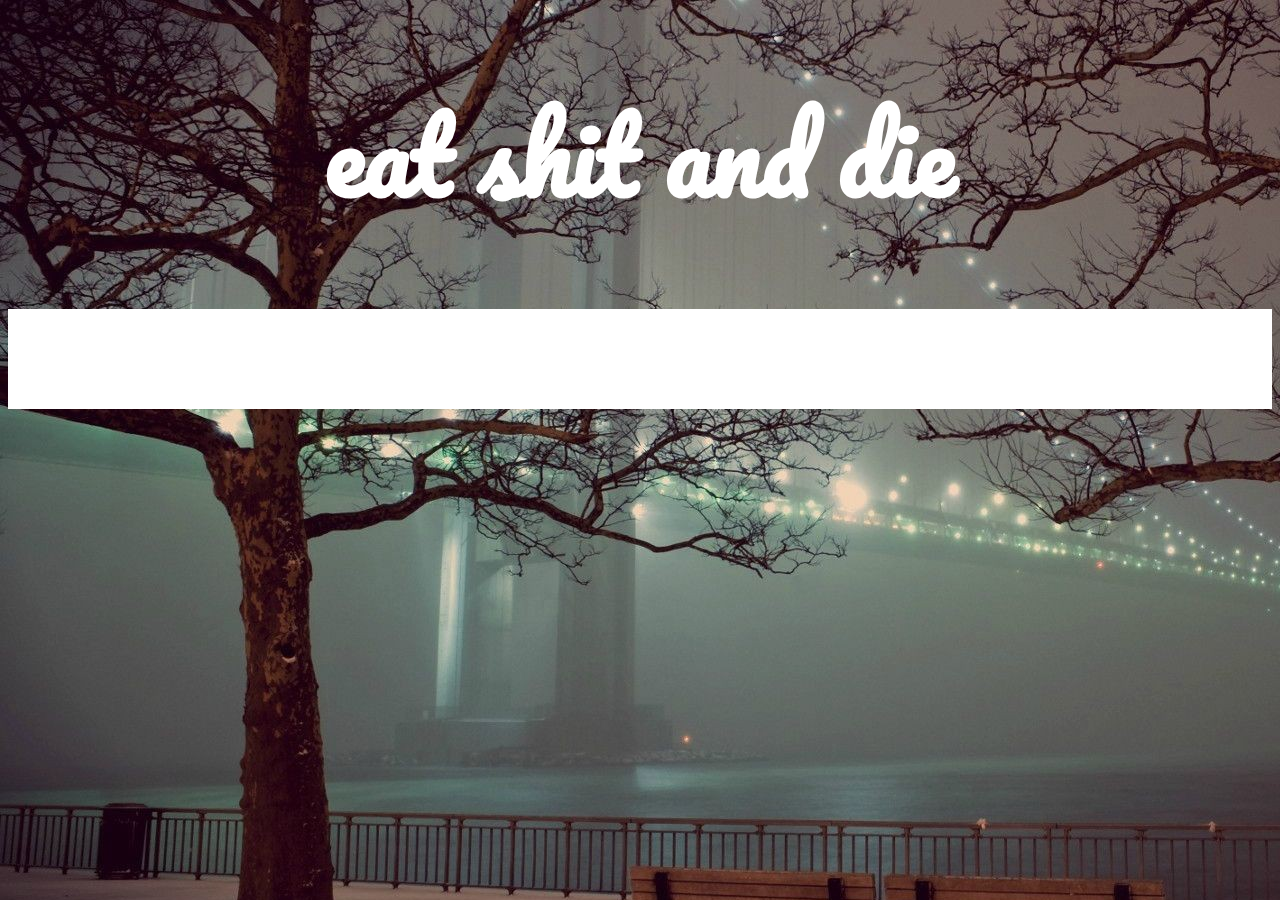
==== Kevins Dumme Website/bindex.html @ 75b3b273 "Ordner kopiert und die ersten Dateien hochgeladen" ====
<!DOCTYPE html>


<html lang="de">

<head>

  <title>being sad on the internet</title>
  <meta charset="utf-8">
  <link rel="stylesheet" type="text/css" href="css/hindex.css">
  <!--<link href="https://fonts.googleapis.com/css?family=Anton" rel="stylesheet">
  <link href="https://fonts.googleapis.com/css?family=Ubuntu+Condensed" rel="stylesheet"> -->
  <link href="https://fonts.googleapis.com/css?family=Pacifico" rel="stylesheet">

</head>

<body>


  <h1>eat shit and die</h1>


  <div id="title"></div>

  <div id="content"></div>








</body>


</html>
---- Kevins Dumme Website/css/hindex.css ----
body {
    background-image: url(../img/bridge.jpg);
}

h1 {
  color: white;
  /*font-family: 'Anton', sans-serif;*/
  font-family: 'Pacifico', cursive;
  text-align:center;
  /*background-color:DodgerBlue; */
  font-size:100px;
}


/* Verwirrt mich gerade zu sehr, gehen das mal langsam an.
#textbox {
   font-family: 'Ubuntu Condensed', sans-serif;
  text-align:center;
  height: 200px;
  width: 50%;
  margin-top: 100px;
  margin-bottom: 100px;
  margin-right: 150px;
  margin-left: 500px;
  background-color: white;
  width: 300px;s
  border: 25px solid green;
  padding: 25px;
  margin: 25px;
} */

#title{
  background-color: white;



}

#content{
  background-color: white;
  margin: auto;
  padding: 20px 75px 50px 50px; /* top right bottom left */
  padding: 25px 50px 75px 100px;
}
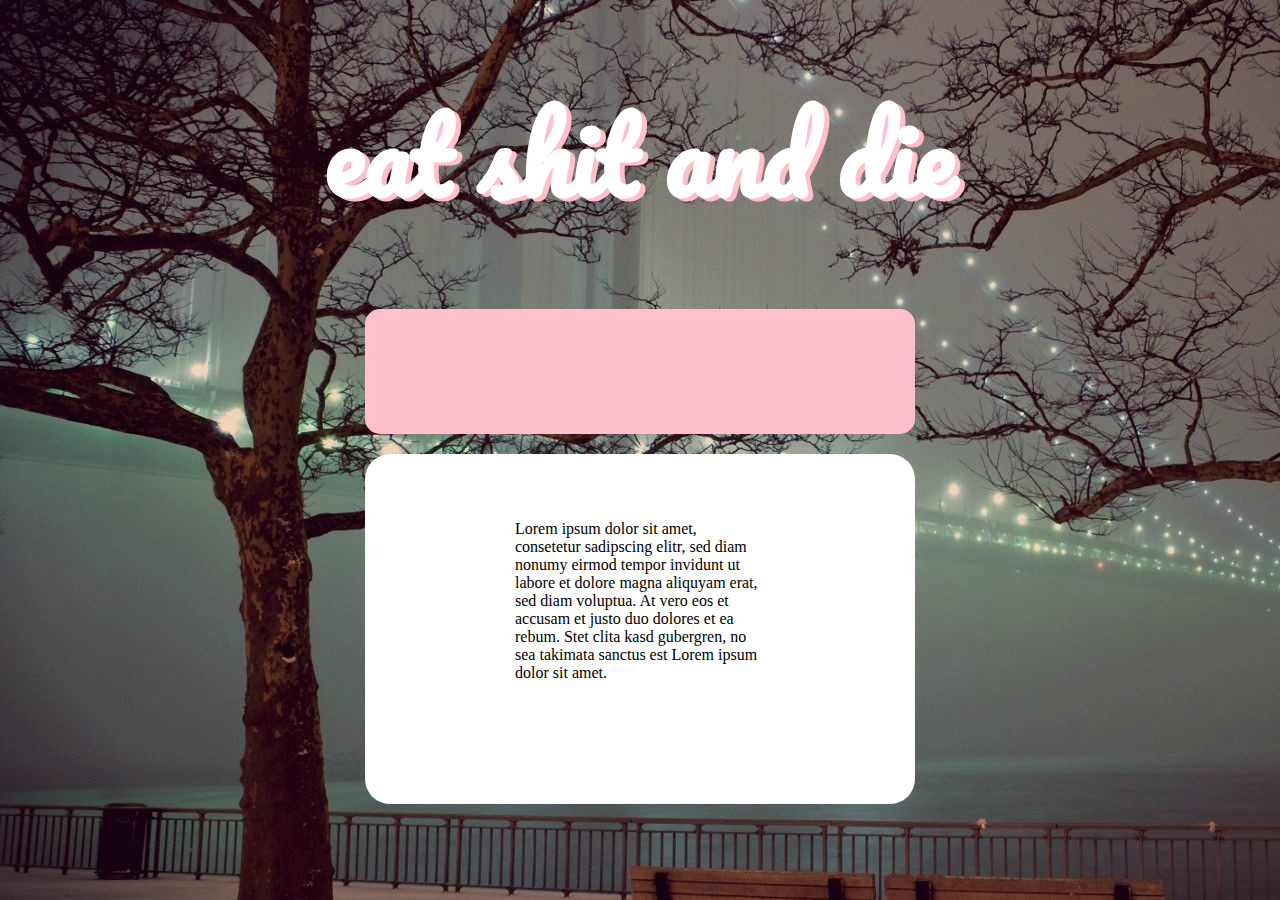
==== commit 2b264d80: "Added part of todo +navbar fixed some layout stuff" ====
--- a/Kevins Dumme Website/bindex.html
+++ b/Kevins Dumme Website/bindex.html
@@ -20,9 +20,23 @@
   <h1>eat shit and die</h1>
 
 
-  <div id="title"></div>
+  <div id="navbar">
+    <!--Hier kommt die Navbar hin-->
 
-  <div id="content"></div>
+
+
+
+
+  </div>
+
+  <div id="content">
+    <p>Lorem ipsum dolor sit amet, consetetur sadipscing elitr,
+      sed diam nonumy eirmod tempor invidunt ut labore et dolore
+      magna aliquyam erat, sed diam voluptua. At vero eos et
+      accusam et justo duo dolores et ea rebum. Stet clita kasd
+      gubergren, no sea takimata sanctus est Lorem ipsum dolor sit
+      amet.</p>
+  </div>
 
 
 
--- a/Kevins Dumme Website/css/hindex.css
+++ b/Kevins Dumme Website/css/hindex.css
@@ -6,6 +6,7 @@
   color: white;
   /*font-family: 'Anton', sans-serif;*/
   font-family: 'Pacifico', cursive;
+  text-shadow: 5px 3px pink;
   text-align:center;
   /*background-color:DodgerBlue; */
   font-size:100px;
@@ -29,16 +30,25 @@
   margin: 25px;
 } */
 
-#title{
-  background-color: white;
+
+#navbar{
+  color: white;
+  text-align: center;
+  background-color: pink;
+  width: 250px;
+  height: 50px;
+  margin: auto;
+  padding: 25px 150px 50px 150px; /* top right bottom left */
+  border-radius: 15px;
+}
 
 
 
-}
-
 #content{
   background-color: white;
-  margin: auto;
-  padding: 20px 75px 50px 50px; /* top right bottom left */
-  padding: 25px 50px 75px 100px;
+  width: 250px;
+  height: 250px;
+  margin: 20px auto 50px auto;
+  padding: 50px 150px 50px 150px; /* top right bottom left */
+  border-radius: 25px;
 }
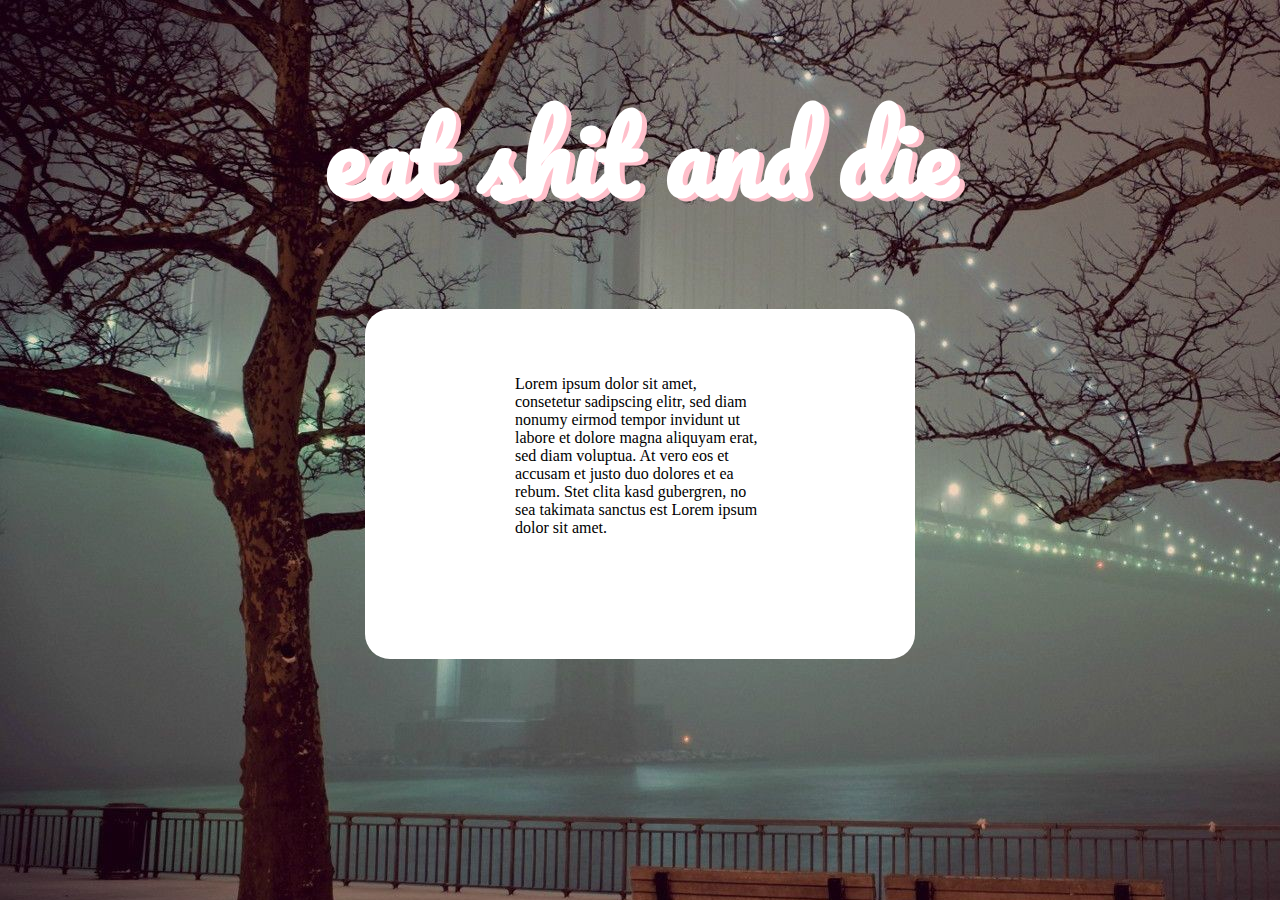
==== commit 43b63737: "fixed layout" ====
--- a/Kevins Dumme Website/bindex.html
+++ b/Kevins Dumme Website/bindex.html
@@ -20,16 +20,13 @@
   <h1>eat shit and die</h1>
 
 
-  <div id="navbar">
+  <div id="navbars">
     <!--Hier kommt die Navbar hin-->
-
-
-
-
-
   </div>
 
   <div id="content">
+    <!--Bisschen Info und ein paar Bilder kommen hier hin-->
+
     <p>Lorem ipsum dolor sit amet, consetetur sadipscing elitr,
       sed diam nonumy eirmod tempor invidunt ut labore et dolore
       magna aliquyam erat, sed diam voluptua. At vero eos et
@@ -38,6 +35,10 @@
       amet.</p>
   </div>
 
+
+  <!--TODO  IMPRESSUM
+            GALLERY
+  -->
 
 
 
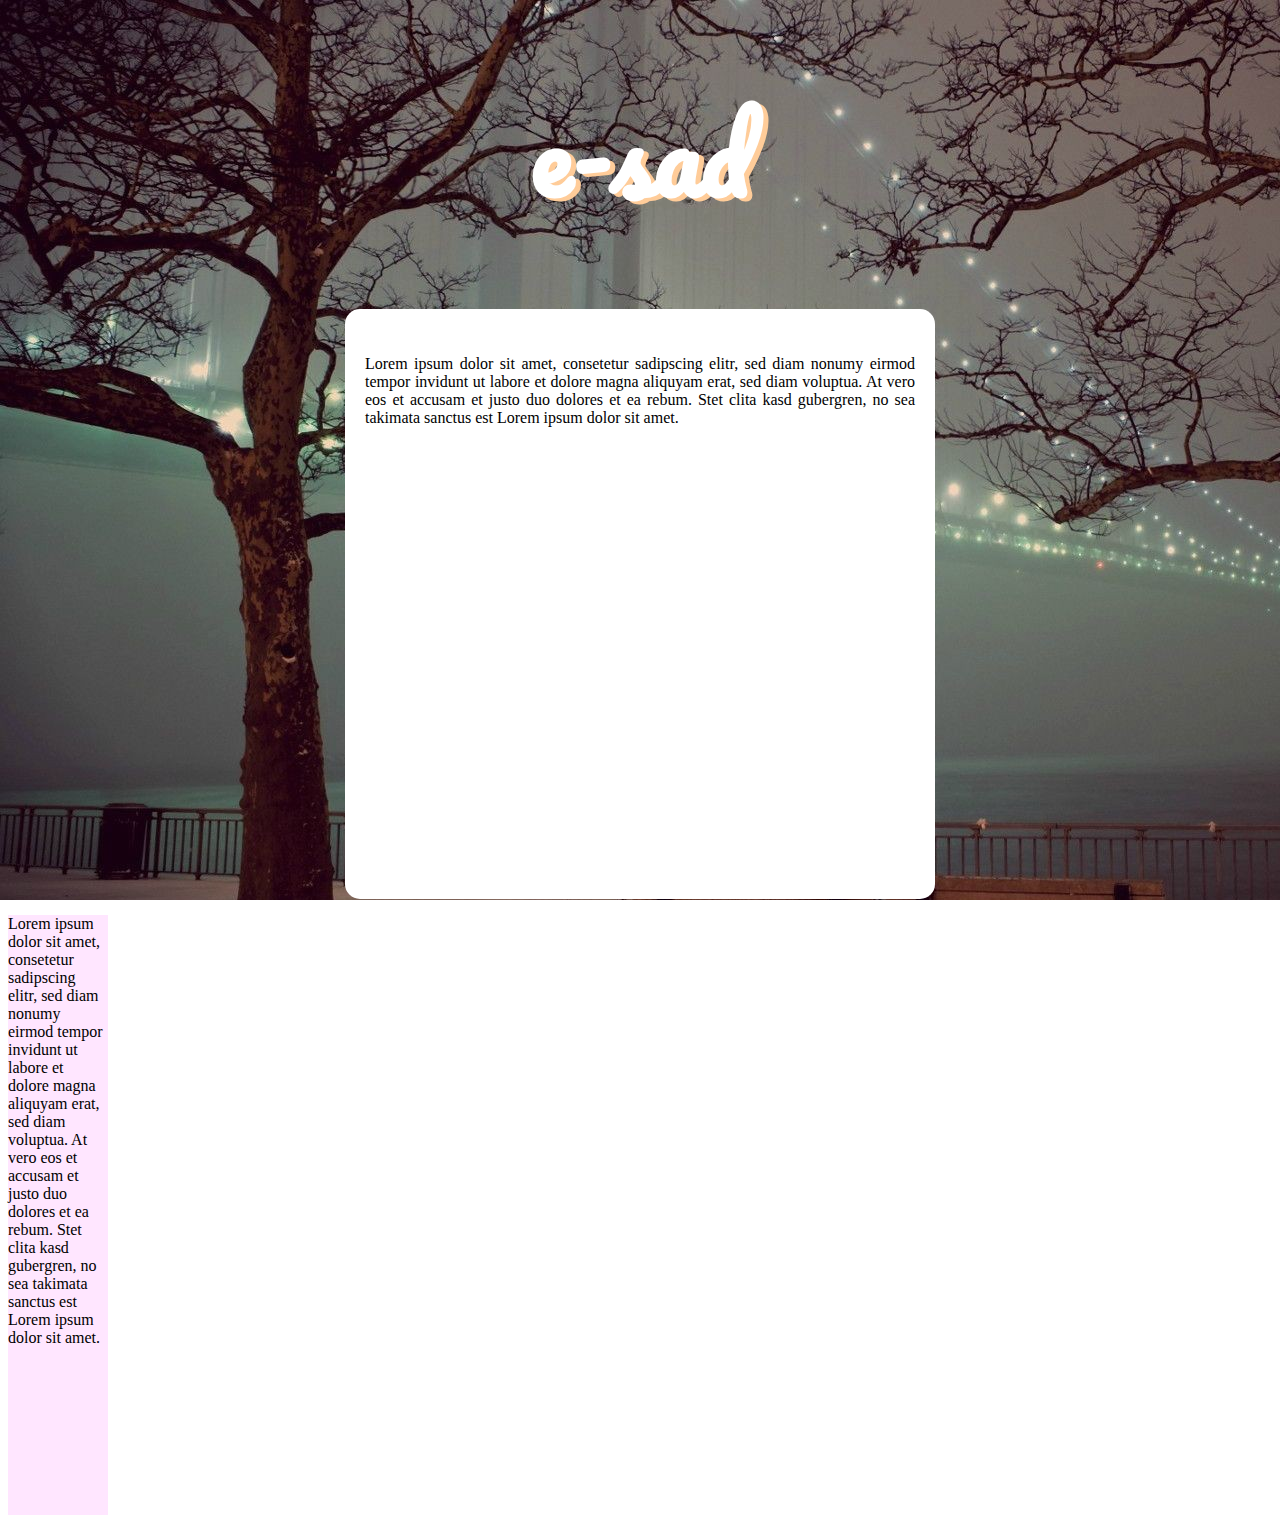
==== commit 5a022aa1: "Layout changes..." ====
--- a/Kevins Dumme Website/bindex.html
+++ b/Kevins Dumme Website/bindex.html
@@ -5,11 +5,9 @@
 
 <head>
 
-  <title>being sad on the internet</title>
+  <title>esad</title>
   <meta charset="utf-8">
   <link rel="stylesheet" type="text/css" href="css/hindex.css">
-  <!--<link href="https://fonts.googleapis.com/css?family=Anton" rel="stylesheet">
-  <link href="https://fonts.googleapis.com/css?family=Ubuntu+Condensed" rel="stylesheet"> -->
   <link href="https://fonts.googleapis.com/css?family=Pacifico" rel="stylesheet">
 
 </head>
@@ -17,16 +15,20 @@
 <body>
 
 
-  <h1>eat shit and die</h1>
+  <h1>e-sad</h1>
 
 
-  <div id="navbars">
-    <!--Hier kommt die Navbar hin-->
+  <div id="mitte">
+    <!--Bisschen Info und ein paar Bilder kommen hier hin-->
+    <p>Lorem ipsum dolor sit amet, consetetur sadipscing elitr,
+      sed diam nonumy eirmod tempor invidunt ut labore et dolore
+      magna aliquyam erat, sed diam voluptua. At vero eos et
+      accusam et justo duo dolores et ea rebum. Stet clita kasd
+      gubergren, no sea takimata sanctus est Lorem ipsum dolor sit
+      amet.</p>
   </div>
 
-  <div id="content">
-    <!--Bisschen Info und ein paar Bilder kommen hier hin-->
-
+  <div id="side">
     <p>Lorem ipsum dolor sit amet, consetetur sadipscing elitr,
       sed diam nonumy eirmod tempor invidunt ut labore et dolore
       magna aliquyam erat, sed diam voluptua. At vero eos et
@@ -36,14 +38,6 @@
   </div>
 
 
-  <!--TODO  IMPRESSUM
-            GALLERY
-  -->
-
-
-
-
-
 
 
 </body>
--- a/Kevins Dumme Website/css/hindex.css
+++ b/Kevins Dumme Website/css/hindex.css
@@ -1,54 +1,32 @@
-body {
+body{
     background-image: url(../img/bridge.jpg);
+    background-attachment: fixed; /*Inhalte Scrollen, bg nicht*/
 }
 
-h1 {
+h1{
   color: white;
-  /*font-family: 'Anton', sans-serif;*/
   font-family: 'Pacifico', cursive;
-  text-shadow: 5px 3px pink;
+  text-shadow: 5px 3px #ffcc99;
   text-align:center;
-  /*background-color:DodgerBlue; */
   font-size:100px;
 }
 
 
-/* Verwirrt mich gerade zu sehr, gehen das mal langsam an.
-#textbox {
-   font-family: 'Ubuntu Condensed', sans-serif;
-  text-align:center;
-  height: 200px;
-  width: 50%;
-  margin-top: 100px;
-  margin-bottom: 100px;
-  margin-right: 150px;
-  margin-left: 500px;
+#mitte{
+  text-align: justify;
   background-color: white;
-  width: 300px;s
-  border: 25px solid green;
-  padding: 25px;
-  margin: 25px;
-} */
-
-
-#navbar{
-  color: white;
-  text-align: center;
-  background-color: pink;
-  width: 250px;
-  height: 50px;
-  margin: auto;
-  padding: 25px 150px 50px 150px; /* top right bottom left */
+  width: 550px;
+  height: 550px;
+  margin: 10px auto 10px auto;
+  padding: 30px 20px 10px 20px; /* top right bottom left*/
   border-radius: 15px;
 }
 
+#side{
+  text-align: left;
+  background-color: #ffe6ff;
+  width: 100px;
+  height: 600px;
+  margin-right: 600px;
 
-
-#content{
-  background-color: white;
-  width: 250px;
-  height: 250px;
-  margin: 20px auto 50px auto;
-  padding: 50px 150px 50px 150px; /* top right bottom left */
-  border-radius: 25px;
 }
